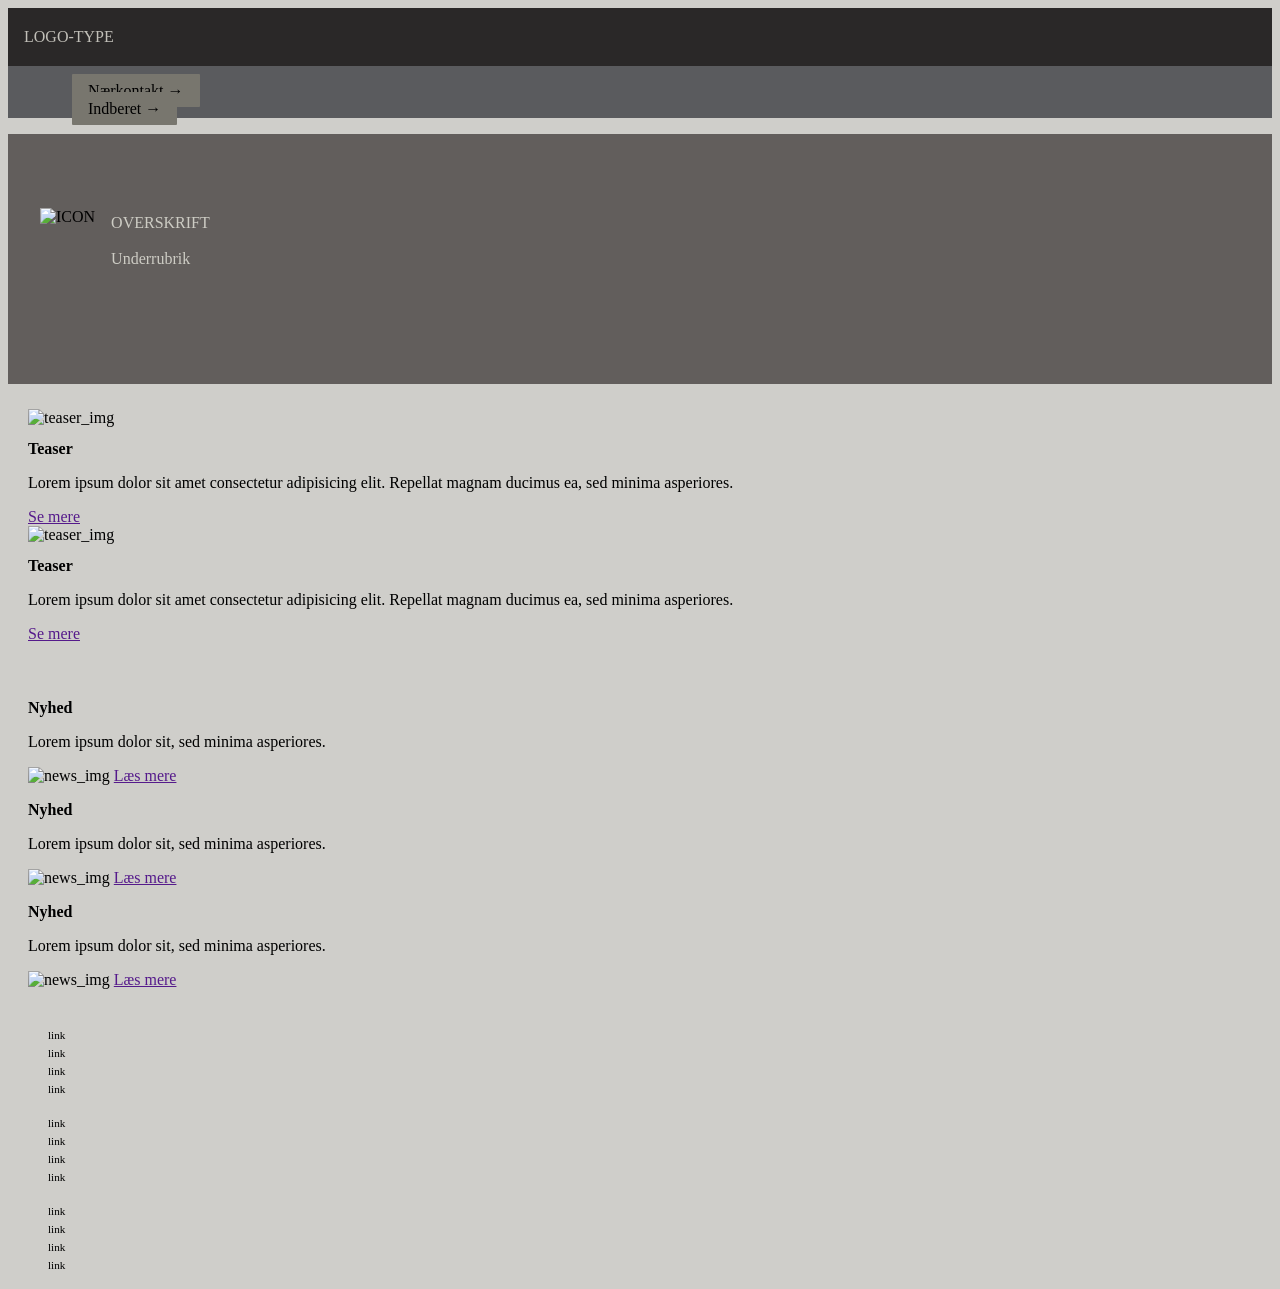
==== index.html @ 7a880e53 "changes" ====
<!DOCTYPE html>
<html lang="en">
  <head>
    <meta charset="UTF-8" />
    <meta http-equiv="X-UA-Compatible" content="IE=edge" />
    <meta name="viewport" content="width=device-width, initial-scale=1.0" />
    <link rel="stylesheet" href="css/reset.css" />
    <link rel="stylesheet" href="css/custom.css" />
    <link rel="stylesheet" href="css/fonts.css" />
    <link rel="stylesheet" href="css/general.css" />
    <link rel="stylesheet" href="css/layout.css" />
    <link rel="stylesheet" href="css/burger.css" />
    <link rel="stylesheet" href="css/cards.css" />
    <link rel="icon" type="image/png" href="img/fav.png" />
    <title>Emergency Site</title>
  </head>
  <body id="frontpage">
    <header>
      <nav>
        <div id="logotype-wrapper" class="logo">
          <a href="index.html"> LOGO-TYPE </a>
        </div>
        <ul class="menu">
          <li><a class="menuItem" href="instruction.html">Nærkontakt </a></li>
          <li><a class="menuItem" href="register.html">Indberet</a></li>
        </ul>
        <button class="burger">
          <span class="line"></span>
          <span class="line"></span>
          <span class="line"></span>
        </button>
      </nav>
    </header>
    <section id="main-disclamer">
      <div id="main-disclamer-content">
        <img src="warning" alt="ICON" />
        <div>
          <h1>OVERSKRIFT</h1>
          <p class="sub">Underrubrik</p>
        </div>
      </div>
    </section>
    <main>
      <section id="daily">
        <article class="daily_card">
          <img src="" alt="teaser_img" />
          <div class="daily_text">
            <h2>Teaser</h2>
            <p>Lorem ipsum dolor sit amet consectetur adipisicing elit. Repellat magnam ducimus ea, sed minima asperiores.</p>
            <a href="" class="cta_btn">Se mere</a>
          </div>
        </article>
        <article class="daily_card">
          <img src="" alt="teaser_img" />
          <div class="daily_text">
            <h2>Teaser</h2>
            <p>Lorem ipsum dolor sit amet consectetur adipisicing elit. Repellat magnam ducimus ea, sed minima asperiores.</p>
            <a href="" class="cta_btn">Se mere</a>
          </div>
        </article>
      </section>
      <section id="breaking">
        <article class="news_card">
          <h3>Nyhed</h3>
          <p>Lorem ipsum dolor sit, sed minima asperiores.</p>
          <img src="" alt="news_img" />
          <a class="cta_btn" href="">Læs mere</a>
        </article>
        <article class="news_card">
          <h3>Nyhed</h3>
          <p>Lorem ipsum dolor sit, sed minima asperiores.</p>
          <img src="" alt="news_img" />
          <a class="cta_btn" href="">Læs mere</a>
        </article>
        <article class="news_card">
          <h3>Nyhed</h3>
          <p>Lorem ipsum dolor sit, sed minima asperiores.</p>
          <img src="" alt="news_img" />
          <a class="cta_btn" href="">Læs mere</a>
        </article>
      </section>
    </main>

    <footer>
      <nav class="some">
        <ul>
          <li><a href="">link</a></li>
          <li><a href="">link</a></li>
          <li><a href="">link</a></li>
          <li><a href="">link</a></li>
        </ul>
      </nav>
      <nav class="another">
        <ul>
          <li><a href="">link</a></li>
          <li><a href="">link</a></li>
          <li><a href="">link</a></li>
          <li><a href="">link</a></li>
        </ul>
      </nav>
      <nav class="yetanother">
        <ul>
          <li><a href="">link</a></li>
          <li><a href="">link</a></li>
          <li><a href="">link</a></li>
          <li><a href="">link</a></li>
        </ul>
      </nav>
    </footer>
    <script src="js/burger.js"></script>
    <script src="js/main.js"></script>
  </body>
</html>
---- css/custom.css ----
:root {
  /* Colours */
  --color-bg: #cfceca; /* page background /*

  /* Header */
  --color-head-bg: #625e5c;

  /* Logotype */
  --color-logotype-bg: #2a2828;
  --color-text-logotype: #c1bfb8;
  --font-logotype-size: 1rem;

  /* Global menu */
  --color-menu-bg: #5a5b5e;
  /* Links */
  --color-link-bg: #78766e;
  --color-link-hover: #fff; /* used */
  --color-link-active: #99958f; /* used */
  --border-radius-links: 1px;

  /* Headlines og rubrik */
  --font-h1-size: 1rem;
  --font-sub1-size: 1rem;
  --font-h2-size: 1rem;
  --font-h3-size: 1rem;
  --color-headline-bg: #4b4545;
  --color-headline-text-page: #42413d;

  /* Tekst */
  --color-text: #000;
  --color-text-inverted: #cdccc4;

  /*  Marginer */
  --margin-head-bottom: 5px;

  /* Borders */
  --border-radius: 5px;

  /* Cards */
  --color-card-bg: #8a8585;
  --color-cta-card-bg: #d5d2d0;
  /* news-cards */
  --color-news-bg: #dbdad4;
  --color-news-bg-inverted: #585a5e;
  --color-cta-newscard-bg: #787473;
  --color-cta-newscard-bg-inverted: #7b7d83;

  /* Fonts */
  --font-family-sans: ui-sans-serif;
  /* --font-weight-light: 300;
  --font-weight-regular: 400;
  --font-weight-medium: 500;
  --font-weight-bold: 700; */

  /* Text sizes */
  --logotype-size: 1rem;
  --headline1-size: 2rem;
  --headline2-size: 1rem;
  --headline3-size: 1rem;
  --bodytext-size: 1rem;
  --cta-text-size: 1rem;
  --followup-text-size: 1rem;
  --form-submit-size: 1rem;

  /* Infographics */
  --color-info-bg: #676161;
  --color-infobox-1-bg: #cfcec6;
  --color-infobox-2-bg: #969995;
}
---- css/fonts.css ----
@font-face {
  font-family: "Rubik";
  src: url("../fonts/Rubik-VariableFont_wght.woff2") format("woff2"), url("/fonts/Rubik-Regular.woff") format("woff");
  font-weight: var(--font-weight-regular);
  font-style: normal;
}

@font-face {
  font-family: "Rubik";
  src: url("../fonts/Rubik-VariableFont_wght.woff2") format("woff2");
  font-weight: var(--font-weight-bold);
  font-style: normal;
}

@font-face {
  font-family: "Rubik";
  src: url("../fonts/Rubik-VariableFont_wght.woff2") format("woff2");
  font-weight: var(--font-weight-light);
  font-style: normal;
}
@font-face {
  font-family: "Rubik";
  src: url("../fonts/Rubik-VariableFont_wght.woff2") format("woff2");
  font-weight: var(--font-weight-medium);
  font-style: normal;
}
---- css/general.css ----
html {
  font-family: var(--font-family-sans);
  color: var(--color-text);
  background-color: var(--color-bg);
}

header {
  height: min-content;
}

#main-disclamer {
  height: 225px;
  background-color: var(--color-head-bg);
  display: flex;
  justify-content: flex-start;
  align-items: center;
  padding-left: 2rem;
  padding-bottom: 2%;
  margin-bottom: var(--margin-head-bottom);
}

#main-disclamer-content {
  display: flex;
  column-gap: 1rem;
}

main section {
  padding: 20px;
  border-radius: var(--border-radius);
}

h1 {
  font-size: var(--font-h1-size);
  font-weight: var(--font-weight-bold);
  color: var(--color-text-inverted);
  margin: 5px 0;
  line-height: 1.3rem;
  text-align: left;
}

#instruction h1,
#register h1 {
  margin: 40px 0 20px 0;
  padding: 15px 30px;
  background-color: var(--color-head-bg);
  font-size: var(--font-h2-size);
}

#instruction p {
  grid-column: 1/-1;
  margin-bottom: 20px;
  font-size: var(--font-h2-size);
  line-height: 1.5rem;
}

.sub {
  font-size: var(--font-sub1-size);
  font-weight: var(--font-weight-light);
  color: var(--color-text-inverted);
}

h2 {
  font-size: var(--headline2-size);
}

h3 {
  font-size: var(--headline3-size);
}

main>h1 {
  width: calc(80% - 6rem);
}

/* NAVIGATION STRUCTURES */
header>nav {
  height: 100%;
  background-color: var(--color-menu-bg);
}

nav ul {
  list-style: none;
}

a {
  font-family: var(--font-family-sans);
}

nav a {
  text-decoration: none;
  color: var(--color-text);
}

/* Måske skal du lave en ny regel for logotype-wrapper, når du har lavet din logotype */
#logotype-wrapper {
  background-color: var(--color-logotype-bg);
  display: flex;
  justify-content: flex-start;
  align-items: center;
  height: 3.6rem;
}

#logotype-wrapper>a {
  color: var(--color-text-logotype);
  font-size: var(--font-logotype-size);
  font-weight: var(--font-weight-medium);
  width: max-content;
  margin-left: 1rem;
}

/* Global menu */
header nav li a {
  margin: 1.5rem;
  background-color: var(--color-link-bg);
  color: var(--color-text);
  font-size: var(--followup-text-size);
  padding: 0.5rem 1rem;
  border-radius: var(--border-radius-links);
}

/* Pilen efter menu-tekst */
header>nav li>a:after {
  content: " \2192";
}

/* Global menu hover effekt - Lav den om til det, du synes */
nav a:hover {
  background-color: var(--color-link-hover);
}

nav a:active {
  background-color: var(--color-link-active);
}

/* FOOTER */
footer a {
  font-size: 0.7rem;
}
---- css/burger.css ----
.burger {
  width: 30px;
  height: 20px;
  cursor: pointer;
}

.burger .line {
  display: block;
  width: 100%;
  height: 2px;
  background-color: #333333;
  margin-bottom: 5px;
  transition: 0.2s linear;
}
.burger {
  display: none;
}
@media screen and (width < 800px) {
  .menu {
    display: none;
  }
  .logo {
    flex: 0 0 50vw;
  }
  .burger {
    display: block;
    background-color: transparent;
    border: 0;
    flex: 0 0 auto;
    margin: 0 20px;
  }
  .burger.active .line:nth-child(1) {
    transform: rotate(45deg) translate(5px, 5px);
    transition: 0.2s linear;
  }
  .burger.active .line:nth-child(2) {
    opacity: 0;
    transition: 0.15s linear;
  }
  .burger.active .line:nth-child(3) {
    transform: rotate(-45deg) translate(5px, -5px);
    transition: 0.2s linear;
  }
  nav.active .menu {
    display: block;
    background-color: var(--color-menu-bg);
    position: absolute;
    top: 3.6rem;
    right: 0;
    width: clamp(200px, 50vw, 400px);
    z-index: 1;
    opacity: 0.8;
  }
  header > nav li > a:after {
    content: "";
  }
  nav.active .menu li {
    margin: 40px 20px;
    text-align: right;
  }
  nav.active .menu a {
    font-size: 24px;
  }
}
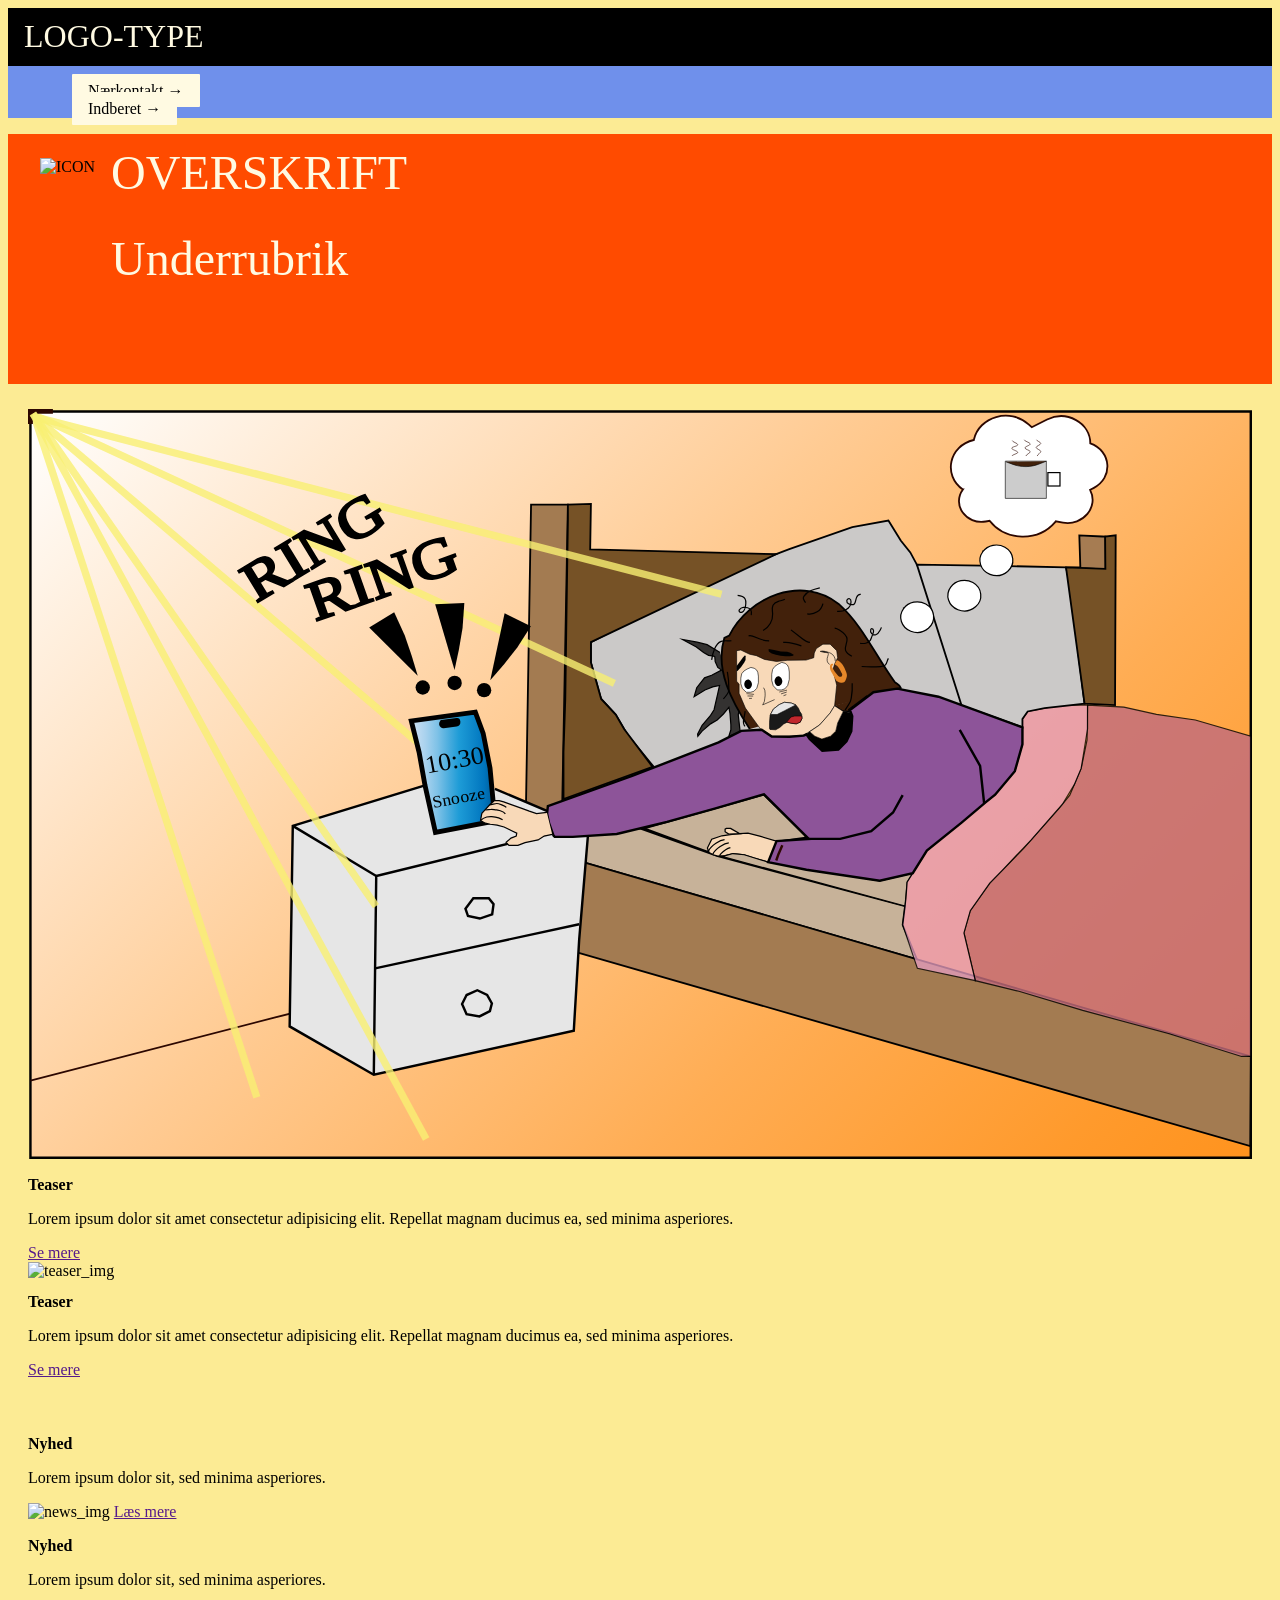
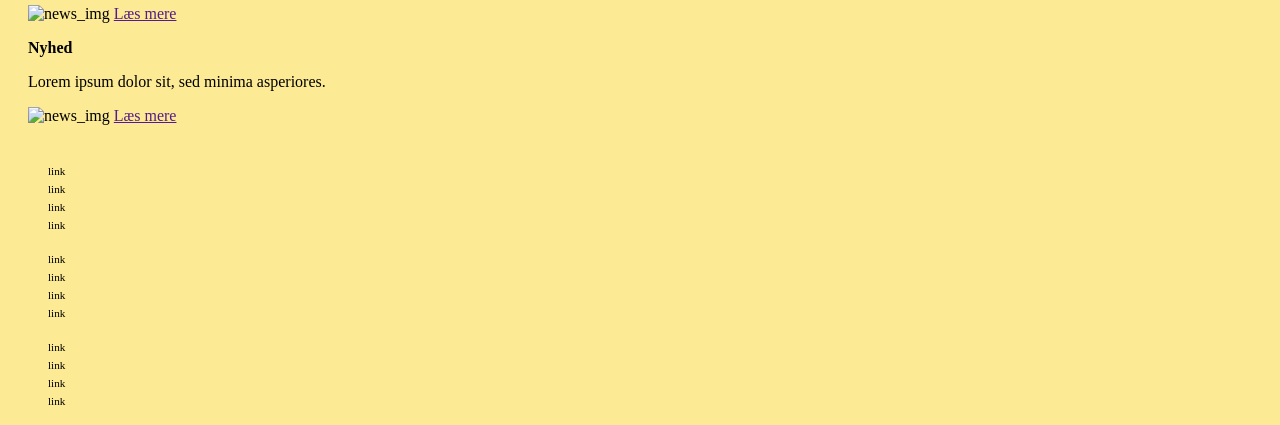
==== commit a8e83674: "jeg ved ikke hvad jeg laver længere" ====
--- a/index.html
+++ b/index.html
@@ -43,7 +43,7 @@
     <main>
       <section id="daily">
         <article class="daily_card">
-          <img src="" alt="teaser_img" />
+          <img src="/forsentop.svg" alt="teaser_img" />
           <div class="daily_text">
             <h2>Teaser</h2>
             <p>Lorem ipsum dolor sit amet consectetur adipisicing elit. Repellat magnam ducimus ea, sed minima asperiores.</p>
@@ -111,3 +111,8 @@
     <script src="js/main.js"></script>
   </body>
 </html>
+<!-- Du skal integrere din infografik i dit projekt på siden instruction.html
+Du skal starte med at lave tre html knapper under din infografik.
+Med JavaScript skal du sørge for, at når man holder musen henover én af de tre knapper skal den relevante 
+del af din infografik lyse op og når man klikker skal den relevante information komme frem i den højre 
+kolonne på siden. -->
--- a/css/custom.css
+++ b/css/custom.css
@@ -1,49 +1,50 @@
 :root {
   /* Colours */
-  --color-bg: #cfceca; /* page background /*
+  --color-bg: #fceb94; /* page background /*
 
   /* Header */
-  --color-head-bg: #625e5c;
+  --color-head-bg: #ff4b00;
 
   /* Logotype */
-  --color-logotype-bg: #2a2828;
-  --color-text-logotype: #c1bfb8;
-  --font-logotype-size: 1rem;
+  --color-logotype-bg: #000000;
+  --color-text-logotype: #fffae2;
+  --font-logotype-size: 2rem;
 
   /* Global menu */
-  --color-menu-bg: #5a5b5e;
+  --color-menu-bg: #6f90eb;
   /* Links */
-  --color-link-bg: #78766e;
+  --color-link-bg: #fffae2;
   --color-link-hover: #fff; /* used */
-  --color-link-active: #99958f; /* used */
+  --color-link-active: #dbe2f5; /* used */
   --border-radius-links: 1px;
 
   /* Headlines og rubrik */
-  --font-h1-size: 1rem;
-  --font-sub1-size: 1rem;
-  --font-h2-size: 1rem;
-  --font-h3-size: 1rem;
-  --color-headline-bg: #4b4545;
-  --color-headline-text-page: #42413d;
+  --font-h1-size: 3rem;
+  --font-sub1-size: 3rem;
+  --font-h2-size: 2.25rem;
+  --font-h3-size: 2rem;
+  --color-headline-bg: #000000;
+  --color-headline-text-page: #fffae2;
 
   /* Tekst */
+
   --color-text: #000;
-  --color-text-inverted: #cdccc4;
+  --color-text-inverted: #fffae2;
 
   /*  Marginer */
   --margin-head-bottom: 5px;
 
   /* Borders */
-  --border-radius: 5px;
+  --border-radius: 37px;
 
   /* Cards */
-  --color-card-bg: #8a8585;
-  --color-cta-card-bg: #d5d2d0;
+  --color-card-bg: #fff;
+  --color-cta-card-bg: #ff4b00;
   /* news-cards */
-  --color-news-bg: #dbdad4;
-  --color-news-bg-inverted: #585a5e;
-  --color-cta-newscard-bg: #787473;
-  --color-cta-newscard-bg-inverted: #7b7d83;
+  --color-news-bg: #fffae2;
+  --color-news-bg-inverted: #dbe2f5;
+  --color-cta-newscard-bg: #ffa680;
+  --color-cta-newscard-bg-inverted: #6f90eb;
 
   /* Fonts */
   --font-family-sans: ui-sans-serif;
@@ -63,7 +64,7 @@
   --form-submit-size: 1rem;
 
   /* Infographics */
-  --color-info-bg: #676161;
-  --color-infobox-1-bg: #cfcec6;
-  --color-infobox-2-bg: #969995;
+  --color-info-bg: #fff;
+  --color-infobox-1-bg: #fceb94;
+  --color-infobox-2-bg: #def5db;
 }
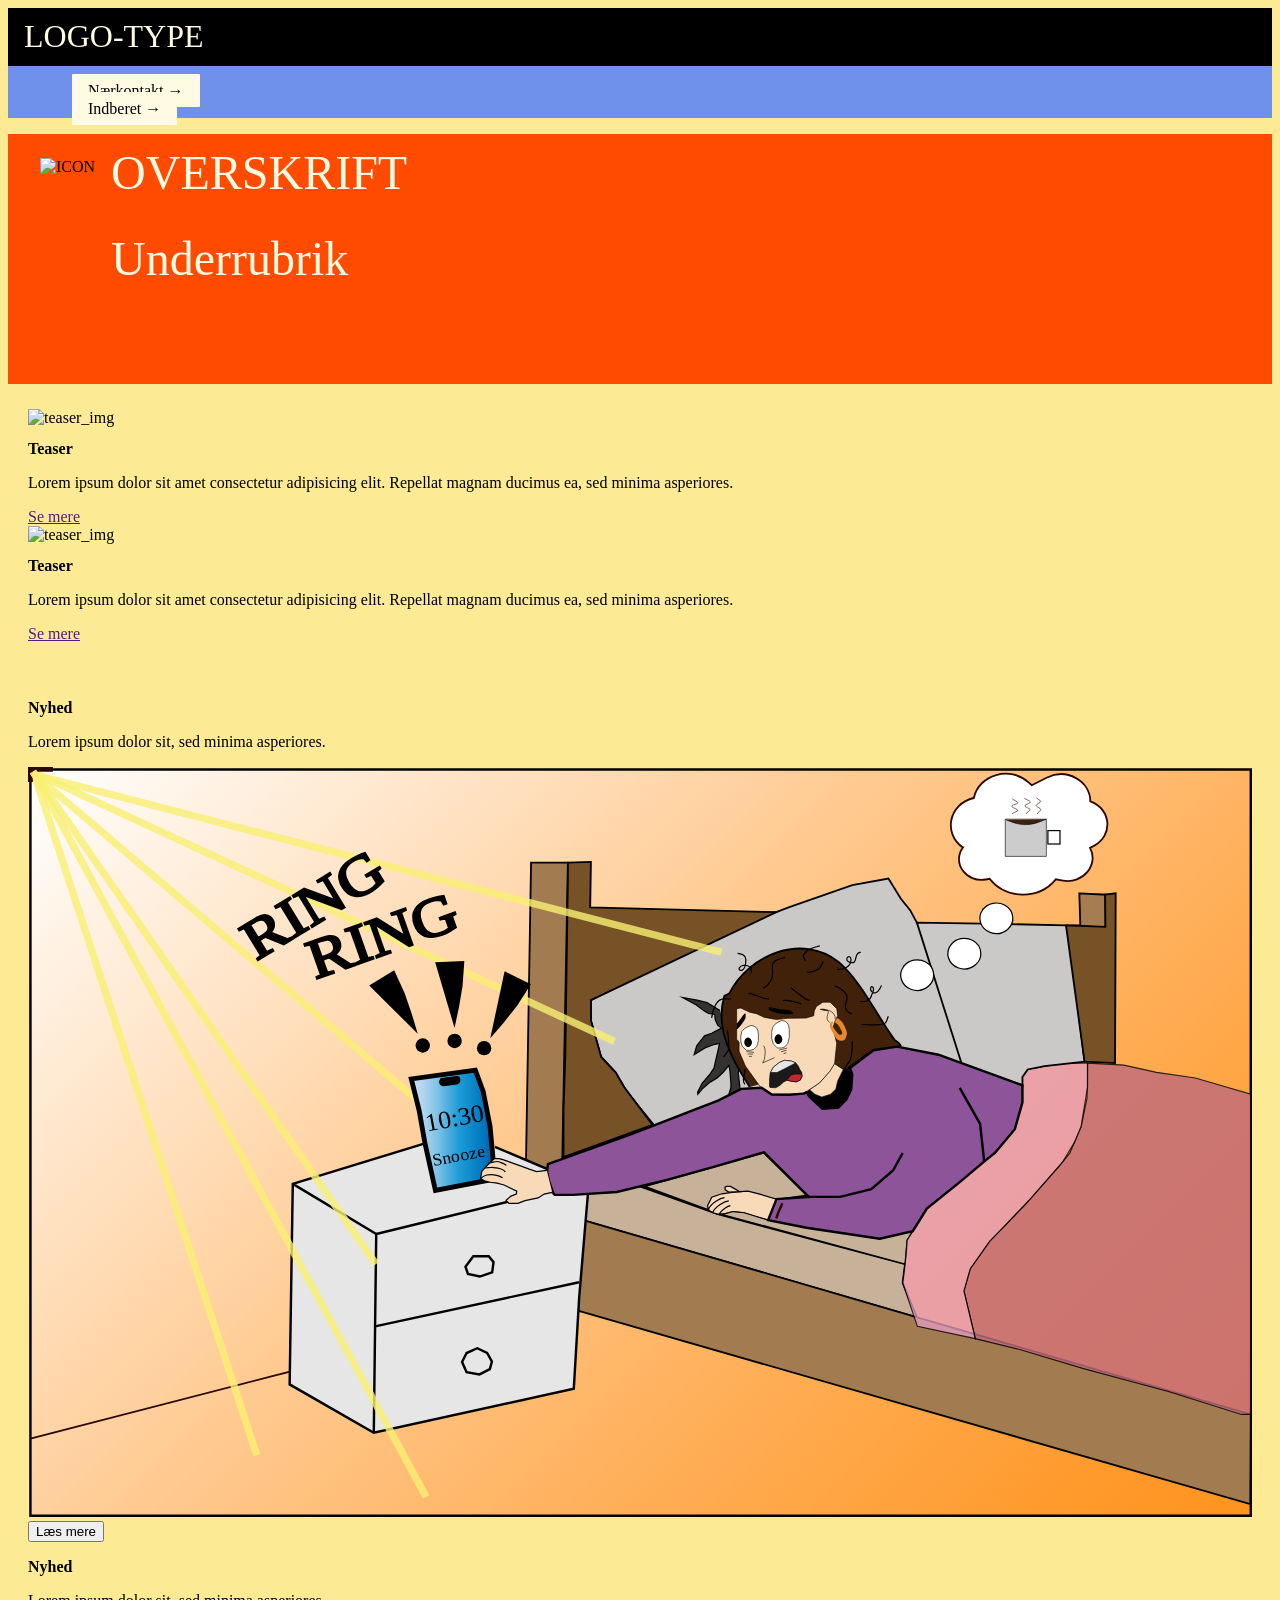
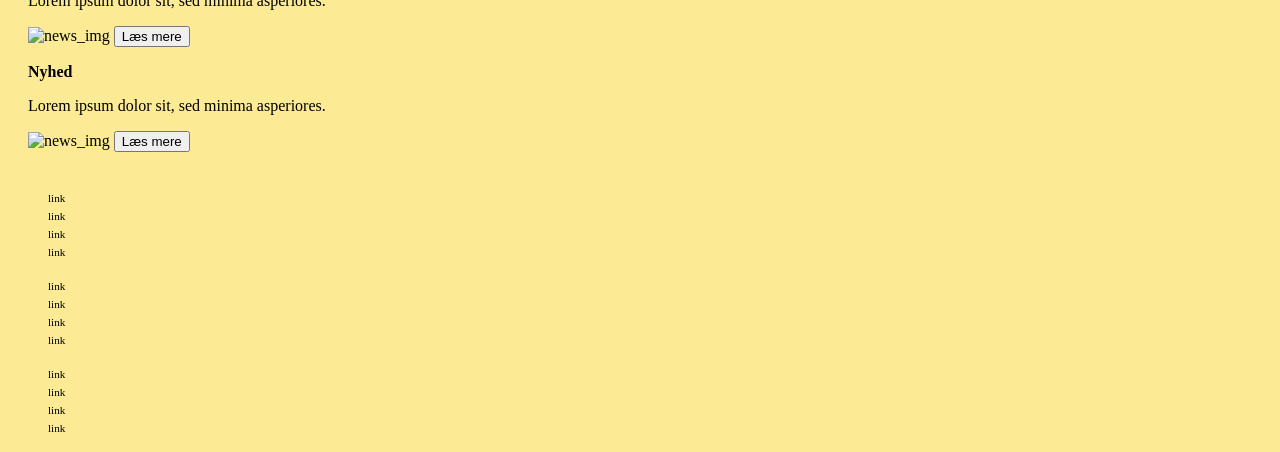
==== commit 9ff4a1de: "catch up" ====
--- a/index.html
+++ b/index.html
@@ -43,7 +43,7 @@
     <main>
       <section id="daily">
         <article class="daily_card">
-          <img src="/forsentop.svg" alt="teaser_img" />
+          <img src="" alt="teaser_img" />
           <div class="daily_text">
             <h2>Teaser</h2>
             <p>Lorem ipsum dolor sit amet consectetur adipisicing elit. Repellat magnam ducimus ea, sed minima asperiores.</p>
@@ -63,20 +63,21 @@
         <article class="news_card">
           <h3>Nyhed</h3>
           <p>Lorem ipsum dolor sit, sed minima asperiores.</p>
+          <img src="/forsentop.svg" alt="news_img" />
+          <button class="cta_btn" href="instruction.html" popovertarget="breaking1">Læs mere</button>
+        </article>
+        <div popover id="breaking1">fffffffff</div>
+        <article class="news_card">
+          <h3>Nyhed</h3>
+          <p>Lorem ipsum dolor sit, sed minima asperiores.</p>
           <img src="" alt="news_img" />
-          <a class="cta_btn" href="">Læs mere</a>
+          <button class="cta_btn" href="">Læs mere</button>
         </article>
         <article class="news_card">
           <h3>Nyhed</h3>
           <p>Lorem ipsum dolor sit, sed minima asperiores.</p>
           <img src="" alt="news_img" />
-          <a class="cta_btn" href="">Læs mere</a>
-        </article>
-        <article class="news_card">
-          <h3>Nyhed</h3>
-          <p>Lorem ipsum dolor sit, sed minima asperiores.</p>
-          <img src="" alt="news_img" />
-          <a class="cta_btn" href="">Læs mere</a>
+          <button class="cta_btn" href="">Læs mere</button>
         </article>
       </section>
     </main>
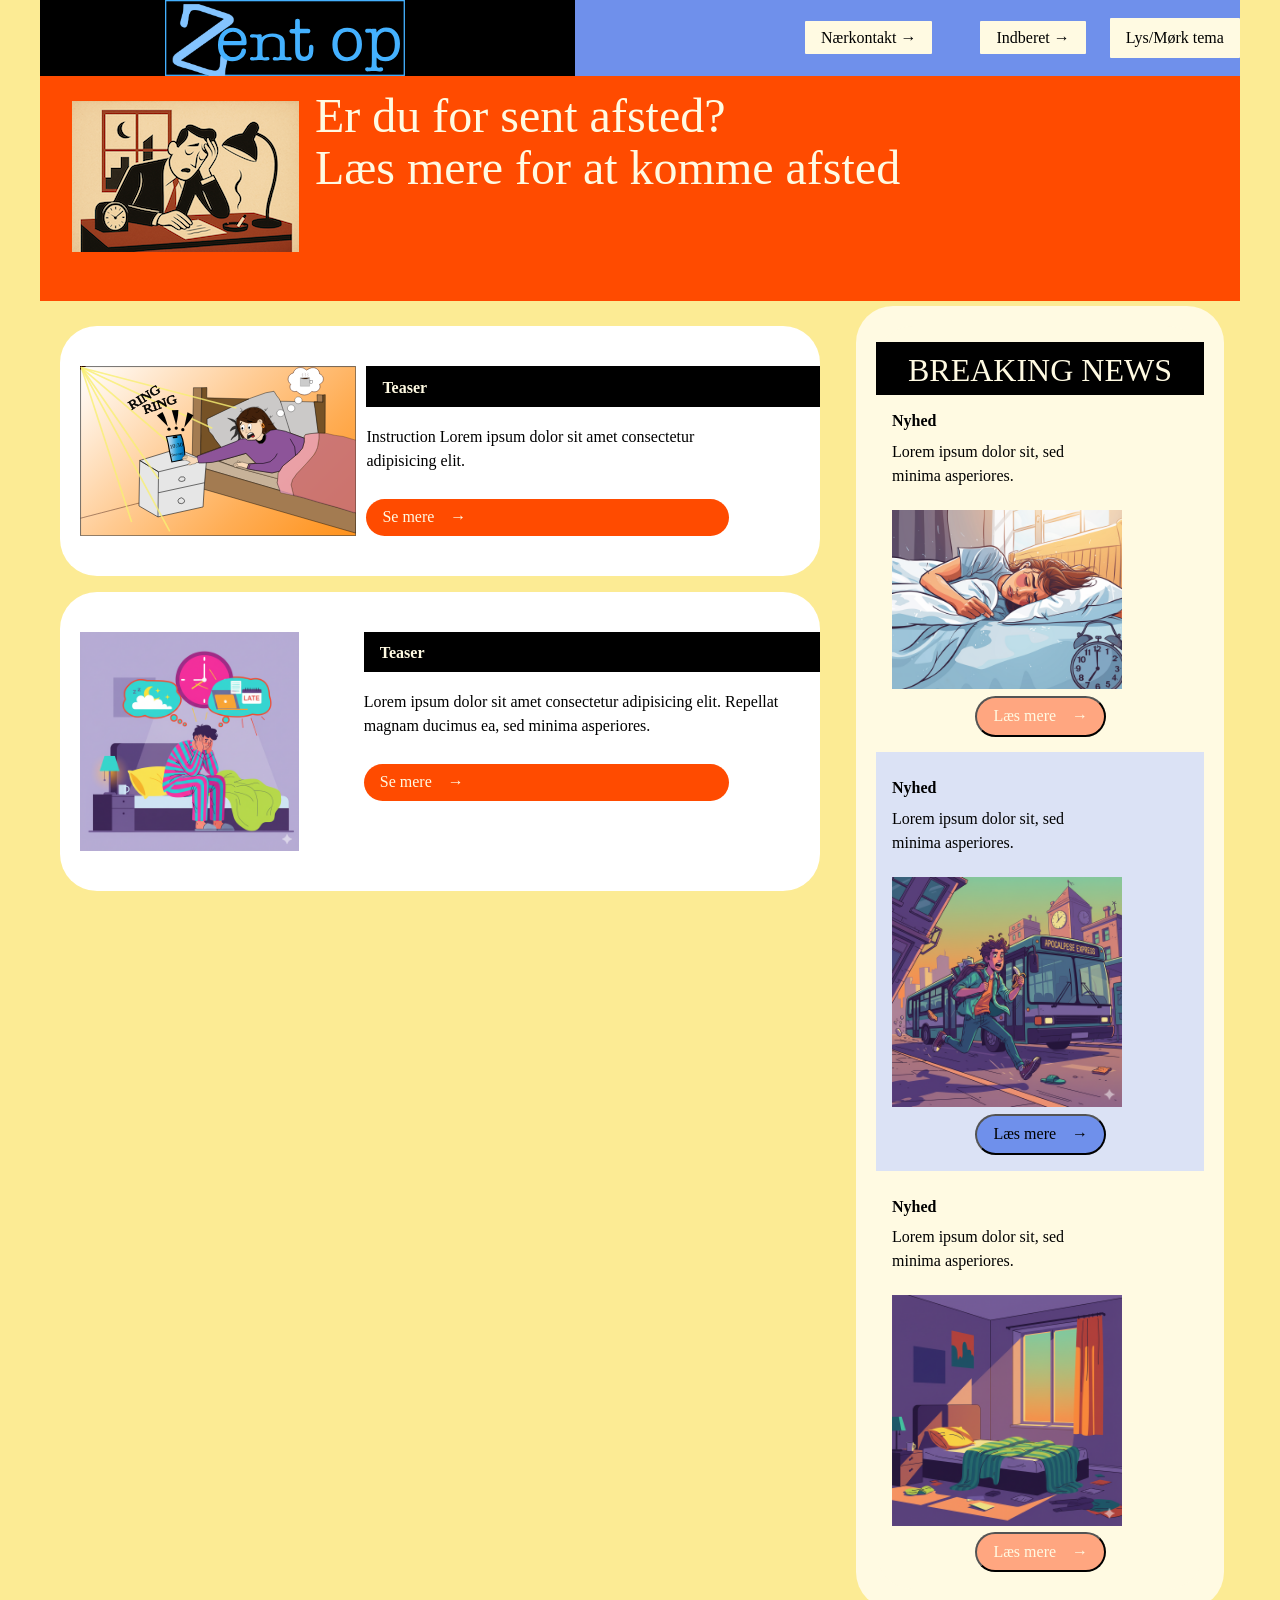
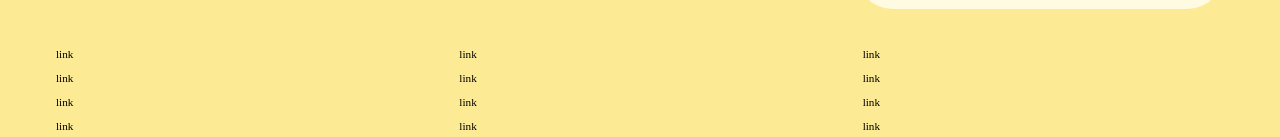
==== commit d7b9a654: "+ af popover, toggle mode og farver" ====
--- a/index.html
+++ b/index.html
@@ -11,6 +11,8 @@
     <link rel="stylesheet" href="css/layout.css" />
     <link rel="stylesheet" href="css/burger.css" />
     <link rel="stylesheet" href="css/cards.css" />
+    <link rel="stylesheet" href="css/popover.css" />
+    <link rel="stylesheet" href="css/togglebtn.css" />
     <link rel="icon" type="image/png" href="img/fav.png" />
     <title>Emergency Site</title>
   </head>
@@ -18,12 +20,13 @@
     <header>
       <nav>
         <div id="logotype-wrapper" class="logo">
-          <a href="index.html"> LOGO-TYPE </a>
+          <a href="index.html"> <img src="img/logo.svg" class="logo.forside" /> </a>
         </div>
         <ul class="menu">
           <li><a class="menuItem" href="instruction.html">Nærkontakt </a></li>
           <li><a class="menuItem" href="register.html">Indberet</a></li>
         </ul>
+        <button class="toggleknap" id="toggle">Lys/Mørk tema</button>
         <button class="burger">
           <span class="line"></span>
           <span class="line"></span>
@@ -33,51 +36,90 @@
     </header>
     <section id="main-disclamer">
       <div id="main-disclamer-content">
-        <img src="warning" alt="ICON" />
+        <img src="img/vintagesent.png" id="icon" alt="ICON" />
         <div>
-          <h1>OVERSKRIFT</h1>
-          <p class="sub">Underrubrik</p>
+          <h1>Er du for sent afsted?</h1>
+          <p class="sub">Læs mere for at komme afsted</p>
         </div>
       </div>
     </section>
     <main>
       <section id="daily">
         <article class="daily_card">
-          <img src="" alt="teaser_img" />
+          <img src="/forsentop.svg" alt="teaser_img" id="forsentop" />
+          <div class="daily_text">
+            <h2>Teaser</h2>
+            <!-- første teaser -->
+            <p>Instruction Lorem ipsum dolor sit amet consectetur adipisicing elit.</p>
+            <a href="instruction.html" class="cta_btn">Se mere</a>
+          </div>
+        </article>
+        <article class="daily_card">
+          <!-- anden teaser -->
+          <img src="img/stress.png" alt="teaser_img" />
           <div class="daily_text">
             <h2>Teaser</h2>
             <p>Lorem ipsum dolor sit amet consectetur adipisicing elit. Repellat magnam ducimus ea, sed minima asperiores.</p>
-            <a href="" class="cta_btn">Se mere</a>
-          </div>
-        </article>
-        <article class="daily_card">
-          <img src="" alt="teaser_img" />
-          <div class="daily_text">
-            <h2>Teaser</h2>
-            <p>Lorem ipsum dolor sit amet consectetur adipisicing elit. Repellat magnam ducimus ea, sed minima asperiores.</p>
-            <a href="" class="cta_btn">Se mere</a>
+            <a href="register.html" class="cta_btn">Se mere</a>
           </div>
         </article>
       </section>
       <section id="breaking">
+        <!-- første breaking news -->
         <article class="news_card">
           <h3>Nyhed</h3>
           <p>Lorem ipsum dolor sit, sed minima asperiores.</p>
-          <img src="/forsentop.svg" alt="news_img" />
-          <button class="cta_btn" href="instruction.html" popovertarget="breaking1">Læs mere</button>
+          <img src="img/trætfreelancer.png" alt="news_img" />
+          <button class="cta_btn" popovertarget="news_popover1">Læs mere</button>
+          <!-- popop vinduen herfra 1 -->
+          <div id="news_popover1" popover>
+            <button popovertarget="news_popover1">Luk</button>
+            <h4>Nyhedens overskrift</h4>
+            <time class="newsdate">14 november 2025 - kl. 12:28</time>
+            <img src="img/trætfreelancer.png" alt="news_img" />
+            <p>
+              Lorem ipsum dolor sit amet consectetur adipisicing elit. Debitis libero necessitatibus, eligendi possimus exercitationem, ullam itaque expedita voluptate eaque praesentium voluptatem? Optio magnam animi, voluptatibus esse quibusdam
+              eaque veniam voluptatem!
+            </p>
+          </div>
         </article>
-        <div popover id="breaking1">fffffffff</div>
+
+        <!-- anden breaking news -->
         <article class="news_card">
           <h3>Nyhed</h3>
           <p>Lorem ipsum dolor sit, sed minima asperiores.</p>
-          <img src="" alt="news_img" />
-          <button class="cta_btn" href="">Læs mere</button>
+          <img src="img/løbefterbus.png" alt="news_img" />
+          <button class="cta_btn" popovertarget="news_popover2">Læs mere</button>
+          <!-- popop vinduen herfra 2 -->
+          <div id="news_popover2" popover>
+            <button popovertarget="news_popover2">Luk</button>
+            <h4>Nyhedens overskrift</h4>
+            <time class="newsdate">14 november 2025 - kl. 19:37</time>
+            <img src="img/løbefterbus.png" alt="news_img" />
+            <p>
+              Lorem ipsum dolor sit amet consectetur adipisicing elit. Debitis libero necessitatibus, eligendi possimus exercitationem, ullam itaque expedita voluptate eaque praesentium voluptatem? Optio magnam animi, voluptatibus esse quibusdam
+              eaque veniam voluptatem!
+            </p>
+          </div>
         </article>
+
         <article class="news_card">
+          <!-- tredje breaking news -->
           <h3>Nyhed</h3>
           <p>Lorem ipsum dolor sit, sed minima asperiores.</p>
-          <img src="" alt="news_img" />
-          <button class="cta_btn" href="">Læs mere</button>
+          <img src="img/tomseng.png" alt="news_img" />
+          <button class="cta_btn" popovertarget="news_popover3">Læs mere</button>
+          <!-- popop vinduen herfra 3 -->
+          <div id="news_popover3" popover>
+            <button popovertarget="news_popover3">Luk</button>
+            <h4>Nyhedens overskrift</h4>
+            <time class="newsdate">14 november 2025 - kl. 03:58</time>
+            <img src="img/tomseng.png" alt="news_img" />
+            <p>
+              Lorem ipsum dolor sit amet consectetur adipisicing elit. Debitis libero necessitatibus, eligendi possimus exercitationem, ullam itaque expedita voluptate eaque praesentium voluptatem? Optio magnam animi, voluptatibus esse quibusdam
+              eaque veniam voluptatem!
+            </p>
+          </div>
         </article>
       </section>
     </main>
@@ -110,6 +152,7 @@
     </footer>
     <script src="js/burger.js"></script>
     <script src="js/main.js"></script>
+    <script src="js/toggle.js"></script>
   </body>
 </html>
 <!-- Du skal integrere din infografik i dit projekt på siden instruction.html
--- a/css/custom.css
+++ b/css/custom.css
@@ -1,20 +1,21 @@
 :root {
+  color-scheme: light;
   /* Colours */
-  --color-bg: #fceb94; /* page background /*
+  --color-bg: light-dark(#fceb94, #222); /* page background /*
 
   /* Header */
-  --color-head-bg: #ff4b00;
+  --color-head-bg: light-dark(#ff4b00, #2a2042);
 
   /* Logotype */
-  --color-logotype-bg: #000000;
-  --color-text-logotype: #fffae2;
+  --color-logotype-bg: hsl(0, 0%, 0%);
+  --color-text-logotype: light-dark(#fffae2, #cdc7dc);
   --font-logotype-size: 2rem;
 
   /* Global menu */
-  --color-menu-bg: #6f90eb;
+  --color-menu-bg: light-dark(#6f90eb, #0e235e);
   /* Links */
-  --color-link-bg: #fffae2;
-  --color-link-hover: #fff; /* used */
+  --color-link-bg: light-dark(#fffae2, #2a2042);
+  --color-link-hover: light-dark(#fff, #553375); /* used */
   --color-link-active: #dbe2f5; /* used */
   --border-radius-links: 1px;
 
@@ -24,12 +25,12 @@
   --font-h2-size: 2.25rem;
   --font-h3-size: 2rem;
   --color-headline-bg: #000000;
-  --color-headline-text-page: #fffae2;
+  --color-headline-text-page: light-dark(#fffae2, #cdc7dc);
 
   /* Tekst */
 
-  --color-text: #000;
-  --color-text-inverted: #fffae2;
+  --color-text: light-dark(#000, #cdc7dc);
+  --color-text-inverted: light-dark(#fffae2, #cdc7dc);
 
   /*  Marginer */
   --margin-head-bottom: 5px;
@@ -38,13 +39,13 @@
   --border-radius: 37px;
 
   /* Cards */
-  --color-card-bg: #fff;
-  --color-cta-card-bg: #ff4b00;
+  --color-card-bg: light-dark(#fff, #0e235e);
+  --color-cta-card-bg: light-dark(#ff4b00, #1a2237);
   /* news-cards */
-  --color-news-bg: #fffae2;
-  --color-news-bg-inverted: #dbe2f5;
-  --color-cta-newscard-bg: #ffa680;
-  --color-cta-newscard-bg-inverted: #6f90eb;
+  --color-news-bg: light-dark(#fffae2, #000);
+  --color-news-bg-inverted: light-dark(#dbe2f5, #0e235e);
+  --color-cta-newscard-bg: light-dark(#ffa680, #593b2e);
+  --color-cta-newscard-bg-inverted: light-dark(#6f90eb, #1a2237);
 
   /* Fonts */
   --font-family-sans: ui-sans-serif;
@@ -64,7 +65,11 @@
   --form-submit-size: 1rem;
 
   /* Infographics */
-  --color-info-bg: #fff;
-  --color-infobox-1-bg: #fceb94;
-  --color-infobox-2-bg: #def5db;
+  --color-info-bg: light-dark (#fff, #ffffff);
+  --color-infobox-1-bg: light-dark(#fceb94, #3e2f4d);
+  --color-infobox-2-bg: light-dark(#def5db, #3e2f4d);
 }
+
+html.dark {
+  color-scheme: dark;
+}
--- a/css/general.css
+++ b/css/general.css
@@ -16,12 +16,17 @@
   align-items: center;
   padding-left: 2rem;
   padding-bottom: 2%;
+  /* width: max-content; */
   margin-bottom: var(--margin-head-bottom);
+}
+#icon {
+  width: min-content;
 }
 
 #main-disclamer-content {
   display: flex;
   column-gap: 1rem;
+  width: calc(100% - 2rem);
 }
 
 main section {
@@ -67,12 +72,12 @@
   font-size: var(--headline3-size);
 }
 
-main>h1 {
+main > h1 {
   width: calc(80% - 6rem);
 }
 
 /* NAVIGATION STRUCTURES */
-header>nav {
+header > nav {
   height: 100%;
   background-color: var(--color-menu-bg);
 }
@@ -96,10 +101,11 @@
   display: flex;
   justify-content: flex-start;
   align-items: center;
-  height: 3.6rem;
+  place-content: center;
+  width: 90%;
 }
 
-#logotype-wrapper>a {
+#logotype-wrapper > a {
   color: var(--color-text-logotype);
   font-size: var(--font-logotype-size);
   font-weight: var(--font-weight-medium);
@@ -118,7 +124,7 @@
 }
 
 /* Pilen efter menu-tekst */
-header>nav li>a:after {
+header > nav li > a:after {
   content: " \2192";
 }
 
@@ -134,4 +140,4 @@
 /* FOOTER */
 footer a {
   font-size: 0.7rem;
-}+}
--- a/css/layout.css
+++ b/css/layout.css
@@ -0,0 +1,86 @@
+/* LAYOUT FOR MAIN CONTENT */
+body {
+  display: grid;
+  grid-template-rows: auto 1fr auto;
+  height: 100vh;
+  max-width: 1200px;
+  margin: 0 auto;
+}
+main {
+  display: grid;
+  row-gap: 1rem;
+}
+main > *:not(:first-child) {
+  margin: 0 1rem;
+  background-color: #ff4b00;
+  background-color: var(--color-news-bg);
+}
+main {
+  grid-template-rows: min-content min-content 1fr min-content;
+}
+#instruction main {
+  grid-template-rows: min-content min-content min-content 1fr min-content;
+}
+/* LAYOUT FOR HEADER AND FOOTER */
+footer {
+  display: grid;
+  gap: 10px;
+}
+header nav,
+footer nav {
+  display: flex;
+  justify-content: space-between;
+  align-items: center;
+}
+header nav > * {
+  flex: 1;
+}
+nav ul {
+  display: flex;
+  justify-content: flex-end;
+}
+header ul {
+  height: 100%;
+  width: clamp(175px, 50%, 300px);
+}
+footer ul {
+  flex-direction: column;
+  padding-left: 1rem;
+}
+
+/* LAYOUT FOR SECTIONS */
+#daily,
+#breaking {
+  display: grid;
+}
+#daily {
+  grid-template-rows: repeat(2, minmax(200px, min-content));
+  gap: 1rem;
+}
+#breaking {
+  grid-template-rows: repeat(auto-fit, minmax(50px, min-content));
+  gap: 0;
+}
+
+@media (width > 600px) {
+  #frontpage > main {
+    grid-template-columns: 6fr 3fr;
+    grid-template-rows: auto 1fr auto;
+  }
+  #instruction > main,
+  #register > main {
+    grid-template-columns: 5fr 3fr;
+    grid-template-rows: auto auto 1fr auto;
+  }
+
+  .qr {
+    order: 1;
+  }
+
+  h1 {
+    grid-column: 1 / -1;
+  }
+  footer {
+    grid-template-columns: 1fr 1fr 1fr;
+  }
+}
--- a/css/cards.css
+++ b/css/cards.css
@@ -0,0 +1,93 @@
+.daily_card {
+  background-color: var(--color-card-bg);
+  display: grid;
+  grid-template-columns: 3fr 5fr;
+  gap: 10px;
+  padding: 40px 0 40px 20px;
+  border-radius: var(--border-radius);
+  height: minmax(200px, min-content);
+}
+.daily_text {
+  display: grid;
+  grid-template-rows: repeat(3, min-content);
+  gap: 10px;
+}
+.daily_text h2 {
+  background-color: var(--color-headline-bg);
+  color: var(--color-text-inverted);
+  padding: calc(1.1rem / 1.5) 0 calc(1.1rem / 2) 1rem;
+  margin: 0 0 0.5rem 0;
+}
+.daily_text p {
+  padding-right: 2rem;
+  margin: 0 0 1rem 0;
+}
+.daily_text .cta_btn {
+  justify-self: left;
+  width: 80%;
+}
+.daily_img {
+  width: 100%;
+  height: 100%;
+  object-fit: cover;
+}
+.news_card {
+  background-color: var(--color-news-bg);
+  display: grid;
+  grid-template-rows: repeat(min-content);
+  gap: 0.4rem;
+  padding: 1rem 0;
+  height: minmax(300px, min-content);
+}
+.news_card:nth-child(2n) {
+  background-color: var(--color-news-bg-inverted);
+}
+.news_card > * {
+  padding: 0 1rem;
+}
+.news_card h3 {
+  margin: 0.5rem 0 0 0;
+}
+.news_card p {
+  margin: 0 0 1rem 0;
+}
+.news_card:first-child:before {
+  content: "BREAKING NEWS";
+  background-color: var(--color-headline-bg);
+  color: var(--color-headline-text-page);
+  font-size: var(--font-h3-size);
+  font-weight: var(--font-weight-medium);
+  text-align: center;
+  line-height: 2rem;
+  padding: calc(1.1rem / 1.5) 0 calc(1.1rem / 2) 0;
+}
+.news_card:first-child {
+  border-radius: var(--border-radius) var(--border-radius) 0 0;
+}
+.news_card:last-child {
+  border-radius: 0 0 var(--border-radius) var(--border-radius);
+}
+
+.news_card .cta_btn {
+  justify-self: center;
+}
+.cta_btn {
+  display: inline-block;
+  padding: 0.4rem 1rem;
+  background-color: var(--color-cta-card-bg);
+  color: var(--color-text-inverted);
+  text-decoration: none;
+  width: max-content;
+  border-radius: var(--border-radius);
+}
+.news_card .cta_btn {
+  background-color: var(--color-cta-newscard-bg);
+}
+.news_card:nth-of-type(2n) .cta_btn {
+  background-color: var(--color-cta-newscard-bg-inverted);
+  color: var(--color-text);
+}
+.cta_btn:after {
+  content: "\2192";
+  margin-left: 1rem;
+}
--- a/css/popover.css
+++ b/css/popover.css
@@ -0,0 +1,59 @@
+[popover] {
+  padding: 1rem;
+  max-height: 90vh;
+  max-width: 50ch;
+  width: 90vw;
+  margin: auto;
+  border: 0;
+}
+.popover {
+  margin: auto;
+}
+
+button {
+  position: sticky;
+  top: 0;
+  justify-self: end;
+}
+
+:popover-open {
+  display: grid;
+}
+
+::backdrop {
+  background: #0008;
+}
+[popover] button {
+  position: sticky;
+  top: 0;
+  justify-self: end;
+}
+[popover] {
+  /*før åben/entry state tilstand*/
+  opacity: 0;
+  transition: 600ms allow-discrete;
+}
+:popover-open {
+  /*åbentilstand*/
+  opacity: 1;
+}
+@starting-style {
+  /*efter luk/exit state tilstand*/
+  :popover-open {
+    opacity: 0;
+  }
+}
+
+/* Backdrop */
+::backdrop {
+  opacity: 0;
+  transition: 0.5s allow-discrete;
+  background: #0008;
+  backdrop-filter: blur(3px);
+}
+:popover-open::backdrop {
+  opacity: 0.5;
+}
+button:hover {
+  cursor: pointer;
+}
--- a/css/togglebtn.css
+++ b/css/togglebtn.css
@@ -0,0 +1,12 @@
+.toggleknap {
+  background-color: var(--color-link-bg);
+  color: var(--color-text);
+  font-size: var(--followup-text-size);
+  padding: 0.5rem 1rem;
+  border: none;
+  border-radius: var(--border-radius-links);
+  max-width: fit-content;
+}
+.toggleknap:hover {
+  background-color: var(--color-link-hover);
+}
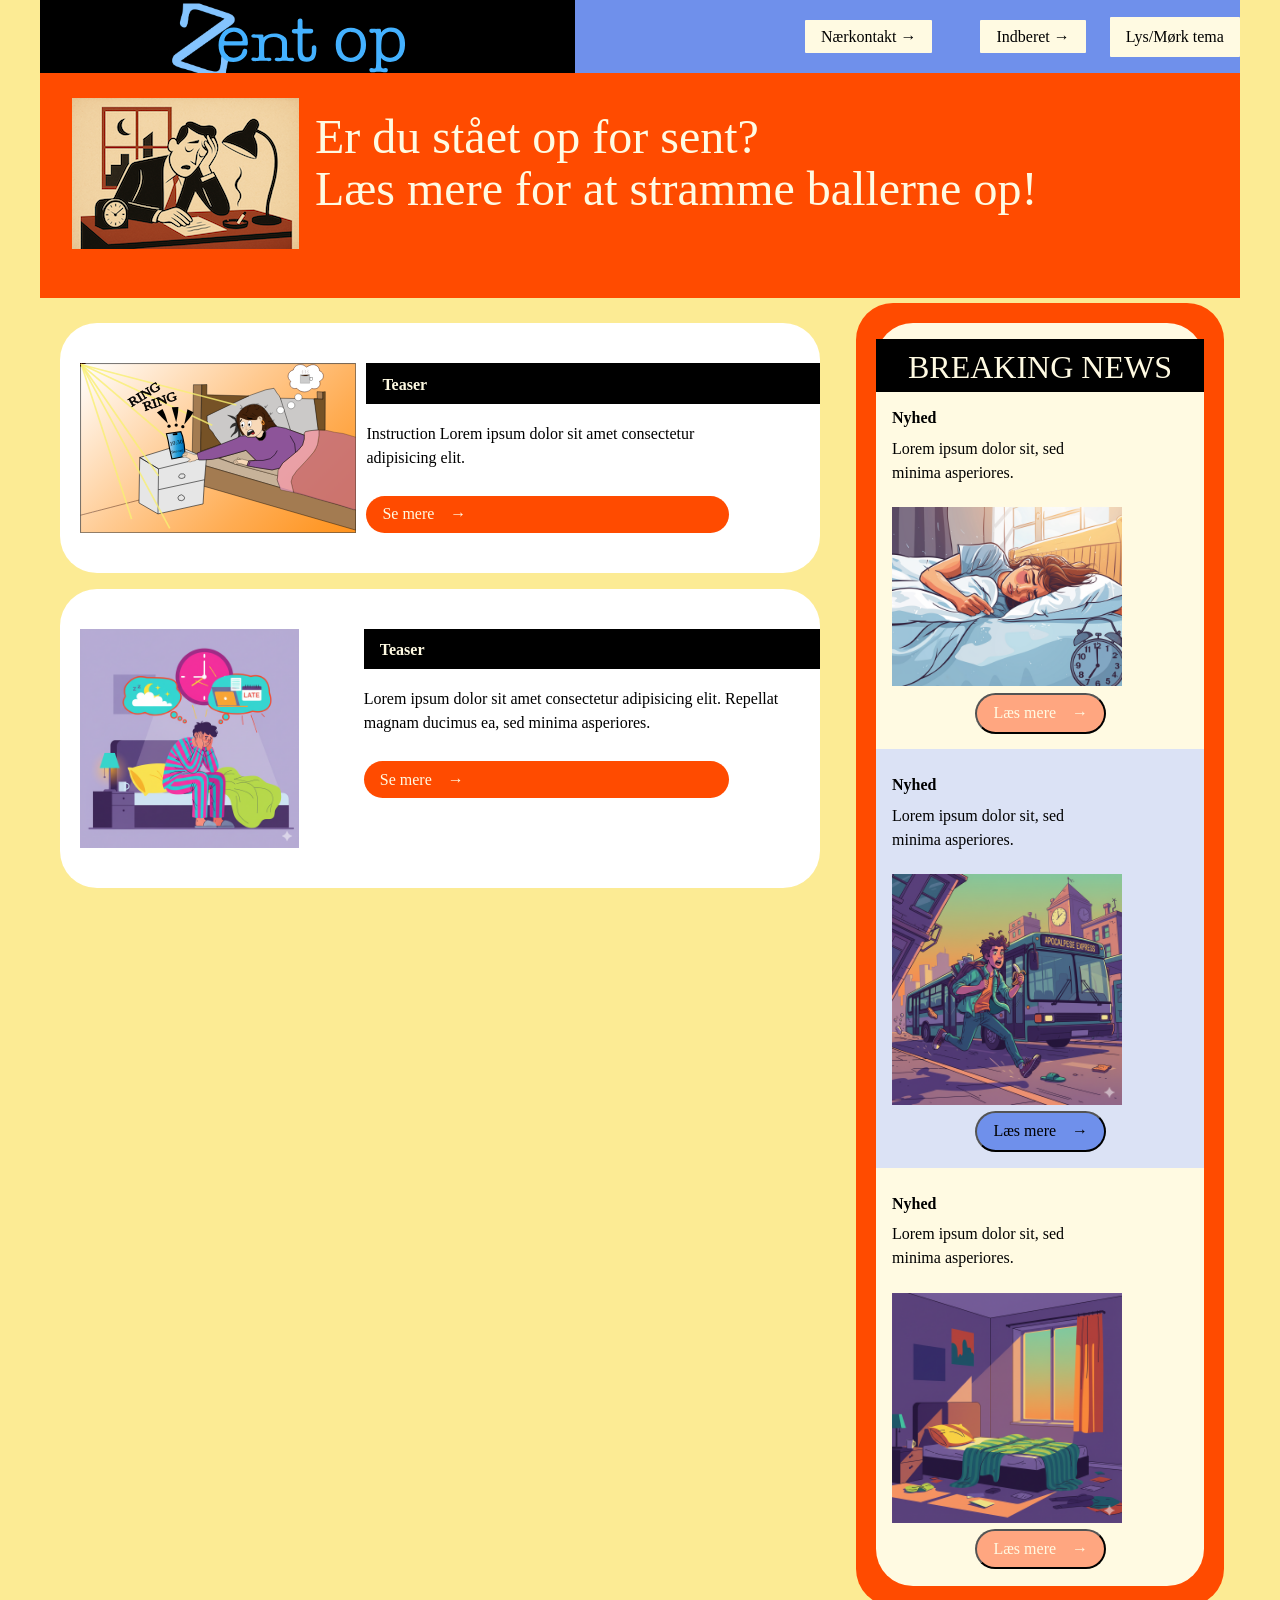
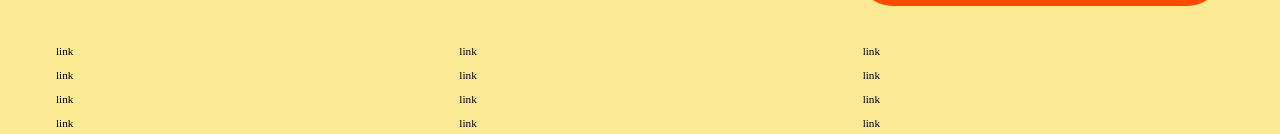
==== commit bb34ce39: "layout ændringer & toggle forbliver det samme når man skifter side" ====
--- a/index.html
+++ b/index.html
@@ -37,9 +37,9 @@
     <section id="main-disclamer">
       <div id="main-disclamer-content">
         <img src="img/vintagesent.png" id="icon" alt="ICON" />
-        <div>
-          <h1>Er du for sent afsted?</h1>
-          <p class="sub">Læs mere for at komme afsted</p>
+        <div class="hovedtekst">
+          <h1>Er du stået op for sent?</h1>
+          <p class="sub">Læs mere for at stramme ballerne op!</p>
         </div>
       </div>
     </section>
--- a/css/general.css
+++ b/css/general.css
@@ -53,9 +53,10 @@
 
 #instruction p {
   grid-column: 1/-1;
-  margin-bottom: 20px;
+  margin-bottom: 10px;
   font-size: var(--font-h2-size);
-  line-height: 1.5rem;
+  line-height: 2rem;
+  padding: 10px;
 }
 
 .sub {
@@ -141,3 +142,9 @@
 footer a {
   font-size: 0.7rem;
 }
+
+.hovedtekst {
+  display: flex;
+  flex-direction: column;
+  justify-content: center;
+}
--- a/css/layout.css
+++ b/css/layout.css
@@ -12,8 +12,8 @@
 }
 main > *:not(:first-child) {
   margin: 0 1rem;
-  background-color: #ff4b00;
-  background-color: var(--color-news-bg);
+  background-color: var(--color-head-bg);
+  margin-bottom: auto;
 }
 main {
   grid-template-rows: min-content min-content 1fr min-content;
